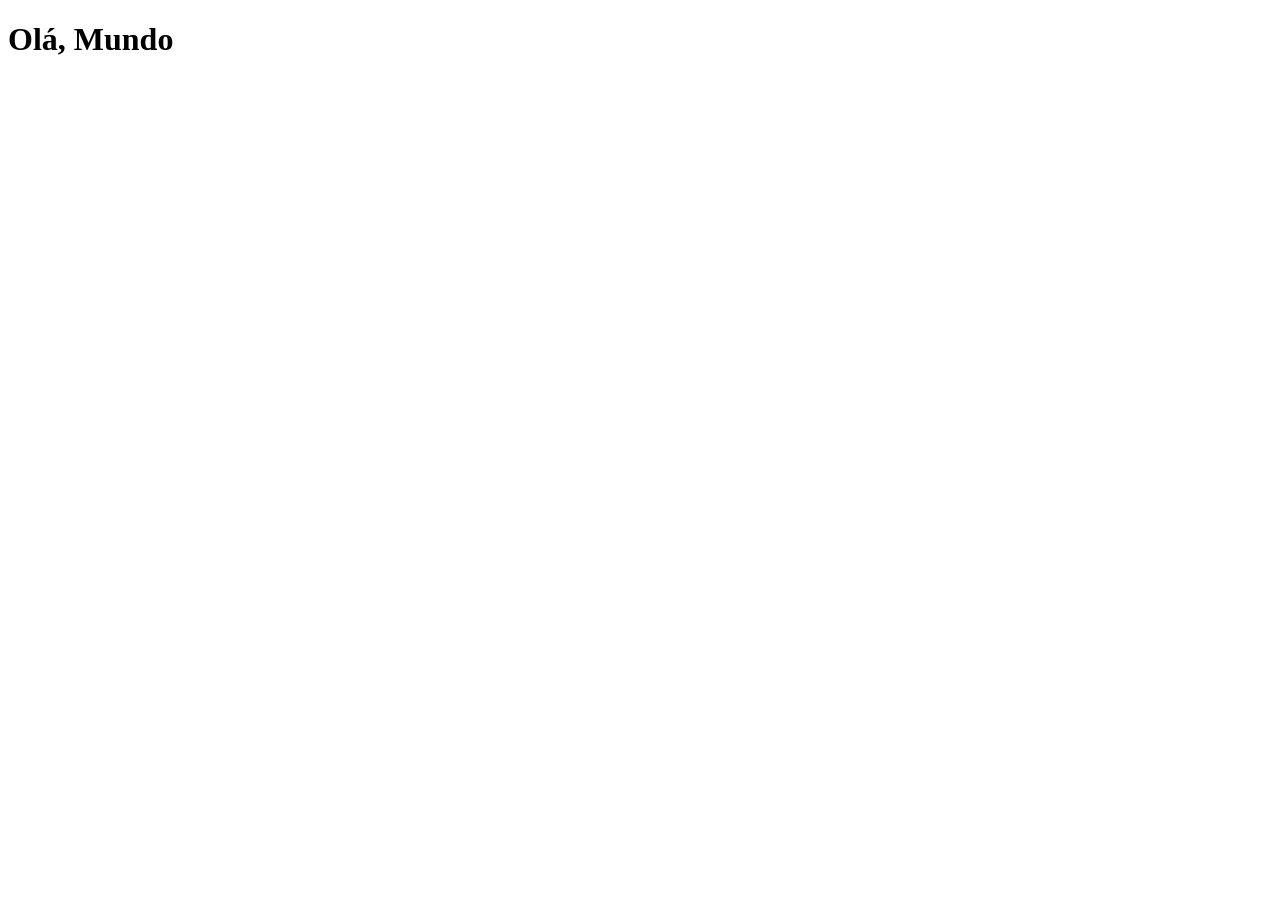
==== index.html @ 233a44c5 "Criei a pagina principal" ====
<!DOCTYPE html>
<html lang="pt-br">
<head>
    <meta charset="UTF-8">
    <meta name="viewport" content="width=device-width, initial-scale=1.0">
    <link rel="shortcut icon" href="favicon.ico" type="image/x-icon">
    <title>Projeto Redes Sociais</title>
</head>
<body>
    <h1>Olá, Mundo</h1>
    
</body>
</html>
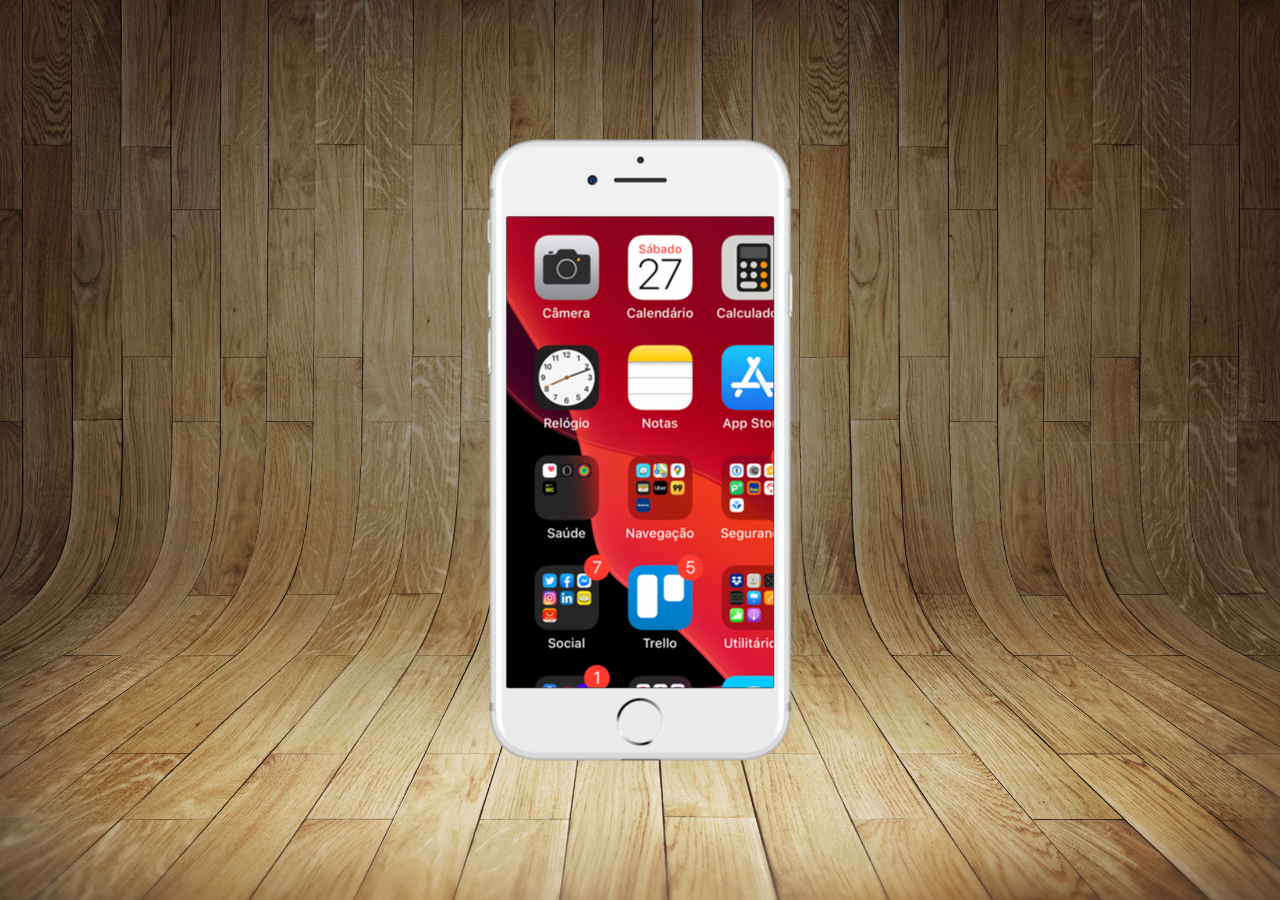
==== commit 880137cd: "atualizei" ====
--- a/index.html
+++ b/index.html
@@ -4,10 +4,18 @@
     <meta charset="UTF-8">
     <meta name="viewport" content="width=device-width, initial-scale=1.0">
     <link rel="shortcut icon" href="favicon.ico" type="image/x-icon">
+    <link rel="stylesheet" href="estilos/style.css">
     <title>Projeto Redes Sociais</title>
 </head>
 <body>
-    <h1>Olá, Mundo</h1>
+    <main>
+        <section id="telefone">
+            <iframe src="home.html" frame="name" frameborder="0" ></iframe>
+        </section>
+        <section id="redes-sociais">
+
+        </section>
+    </main>
     
 </body>
 </html>
--- a/estilos/style.css
+++ b/estilos/style.css
@@ -0,0 +1,43 @@
+@charset "UTF-8";
+
+*{
+    margin: 0px;
+    padding: 0px;
+    font-family: Arial, Helvetica, sans-serif;
+}
+
+html,body{
+    height: 100vh;
+    width: 100vw;
+    background-color: black;
+}
+
+main{
+    position: relative;
+    height: 100vh;
+
+}
+
+body{
+    background: url('../imagens/fundo-madeira.jpg') top center no-repeat;
+    background-size: cover;
+    background-attachment: fixed;
+}
+section#telefone{
+    position: absolute;
+    top: 50%;
+    left: 50%;
+    transform: translate(-50%, -50%);
+    height: 627px;
+    width: 311px;
+    background: url('../imagens/frame-iphone.png') no-repeat;
+}
+
+iframe{
+position: relative;
+top: 80px;
+left: 22px;
+width: 267px;
+height: 471px;
+
+}
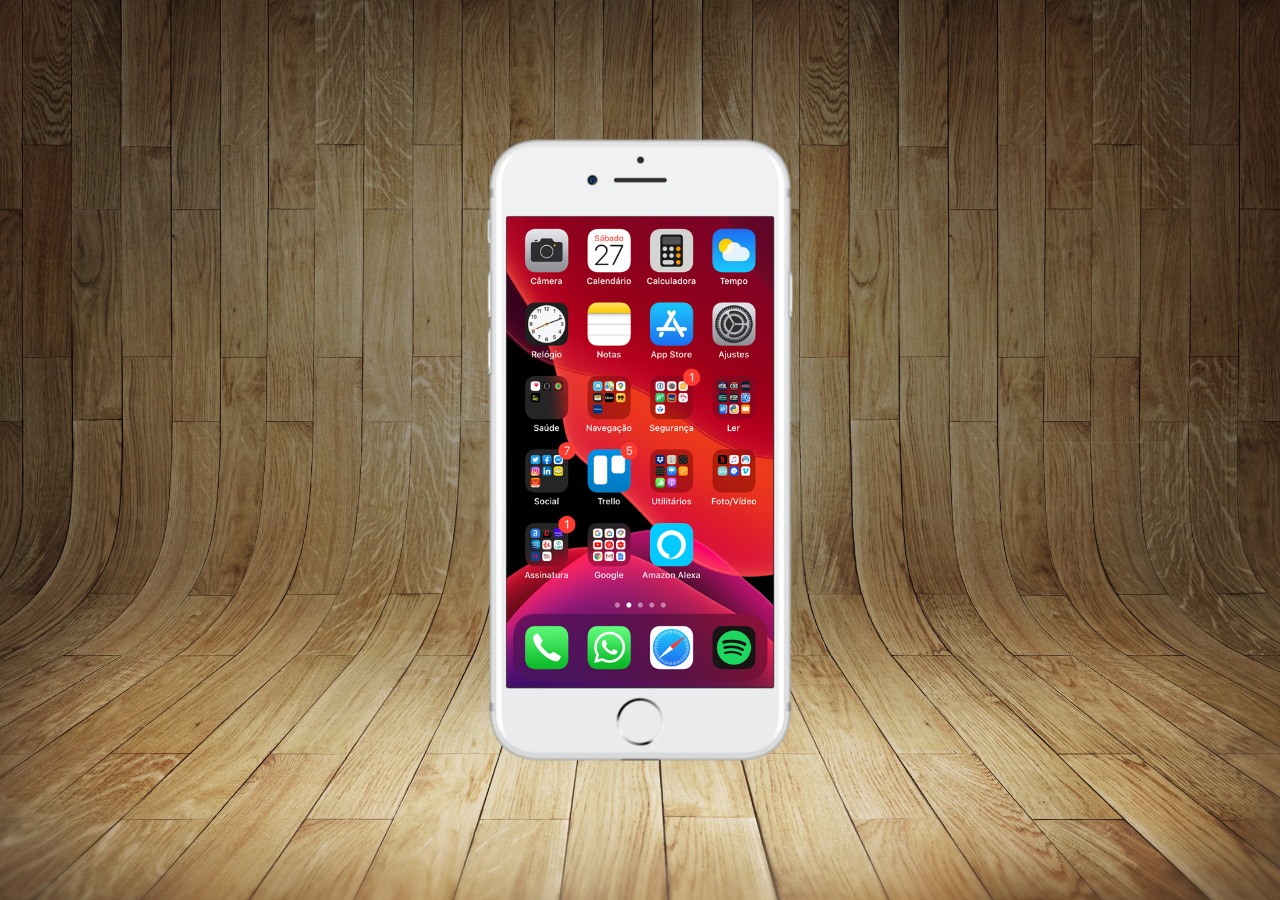
==== commit 0837ac34: "Criei a tela home" ====
--- a/index.html
+++ b/index.html
@@ -10,7 +10,7 @@
 <body>
     <main>
         <section id="telefone">
-            <iframe src="home.html" frame="name" frameborder="0" ></iframe>
+            <iframe src="home.html" name="tela" id="tela" frameborder="0" ></iframe>
         </section>
         <section id="redes-sociais">
 
--- a/estilos/style.css
+++ b/estilos/style.css
@@ -11,17 +11,16 @@
     width: 100vw;
     background-color: black;
 }
+body{
+    background: url('../imagens/fundo-madeira.jpg') top center no-repeat;
+    background-size: cover;
+    background-attachment: fixed;
+}
 
 main{
     position: relative;
     height: 100vh;
 
-}
-
-body{
-    background: url('../imagens/fundo-madeira.jpg') top center no-repeat;
-    background-size: cover;
-    background-attachment: fixed;
 }
 section#telefone{
     position: absolute;
@@ -33,11 +32,11 @@
     background: url('../imagens/frame-iphone.png') no-repeat;
 }
 
-iframe{
+iframe#tela{
 position: relative;
 top: 80px;
 left: 22px;
 width: 267px;
 height: 471px;
 
-}+} 
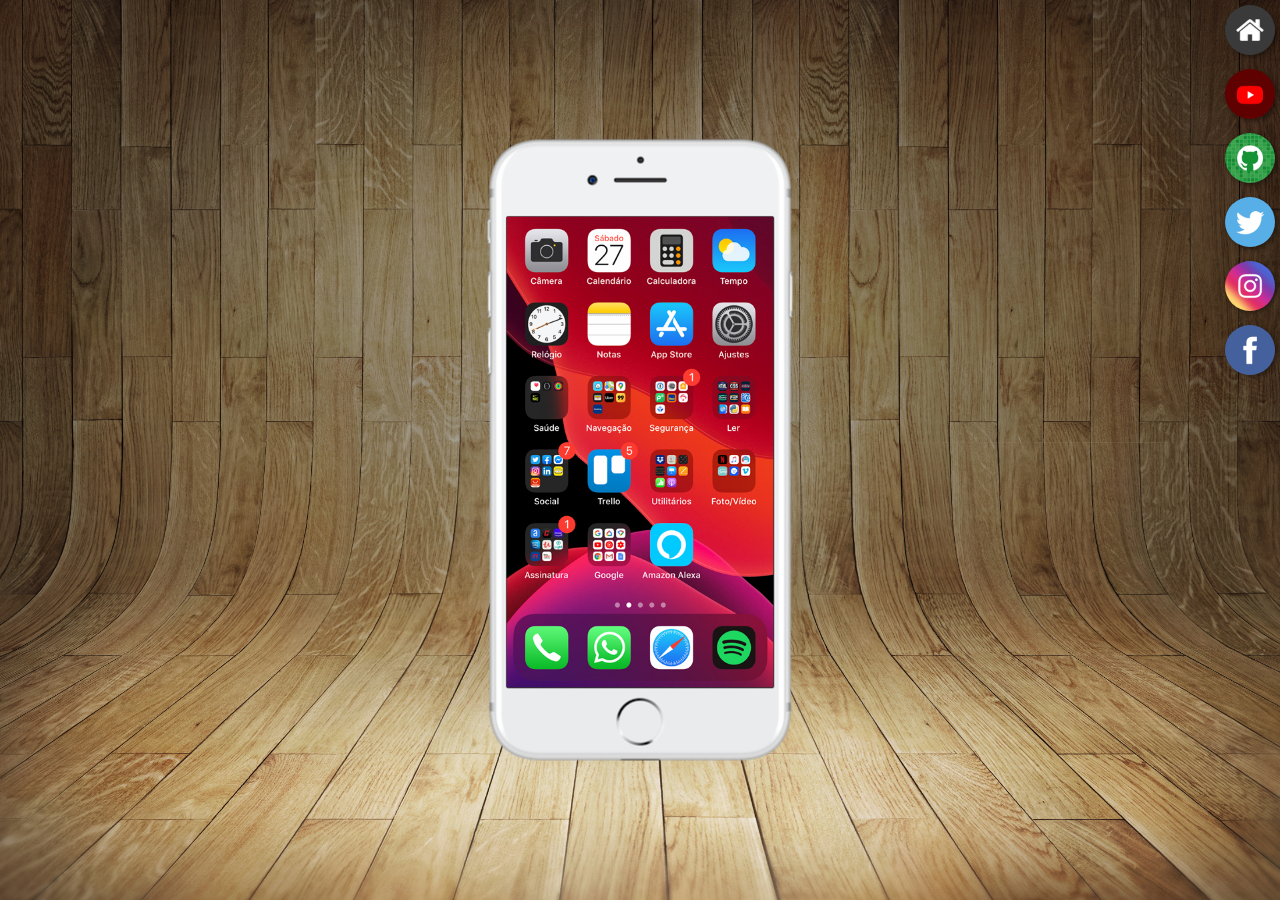
==== commit d14d281f: "atualizei" ====
--- a/index.html
+++ b/index.html
@@ -10,9 +10,17 @@
 <body>
     <main>
         <section id="telefone">
-            <iframe src="home.html" name="tela" id="tela" frameborder="0" ></iframe>
+            <iframe src="home.html" name="tela" id="tela" frameborder="0" >
+                Seu navegador não é compatível com isso.
+            </iframe>
         </section>
         <section id="redes-sociais">
+        <a href="#" target="tela"> <img src="imagens/logo-home.jpg" alt="Home"></a><br>
+        <a href="#" target="tela"> <img src="imagens/logo-youtube.jpg" alt="Youtube"></a><br>
+        <a href="#" target="tela"> <img src="imagens/logo-github.jpg" alt="Github"></a><br>
+        <a href="#" target="tela"> <img src="imagens/logo-twitter.jpg" alt="Twitter"></a><br>
+        <a href="#" target="tela"> <img src="imagens/logo-instagram.jpg" alt="Instagram"></a><br>
+        <a href="#" target="tela"> <img src="imagens/logo-facebook.jpg" alt="Facebook"></a>
 
         </section>
     </main>
--- a/estilos/style.css
+++ b/estilos/style.css
@@ -38,5 +38,25 @@
 left: 22px;
 width: 267px;
 height: 471px;
+} 
 
-} +section#redes-sociais{
+    text-align: right;
+}
+section#redes-sociais  img{
+    
+    border-radius: 50%;
+    width: 50px;
+    height: 50px;
+    margin: 5px;
+    box-shadow: 2px 2px 5px rgba(0, 0, 0, 0.403);
+    box-sizing: border-box;
+    
+}
+section#redes-sociais img:hover{
+    border: 2px solid rgba(255, 255, 255, 0.616);
+    transform: translate(-3px, -3px);
+    box-shadow: 5px 5px 10px rgba(0, 0, 0, 0.614);
+    transition: transform 0.5s;
+    transition: border 0.7s;
+}
